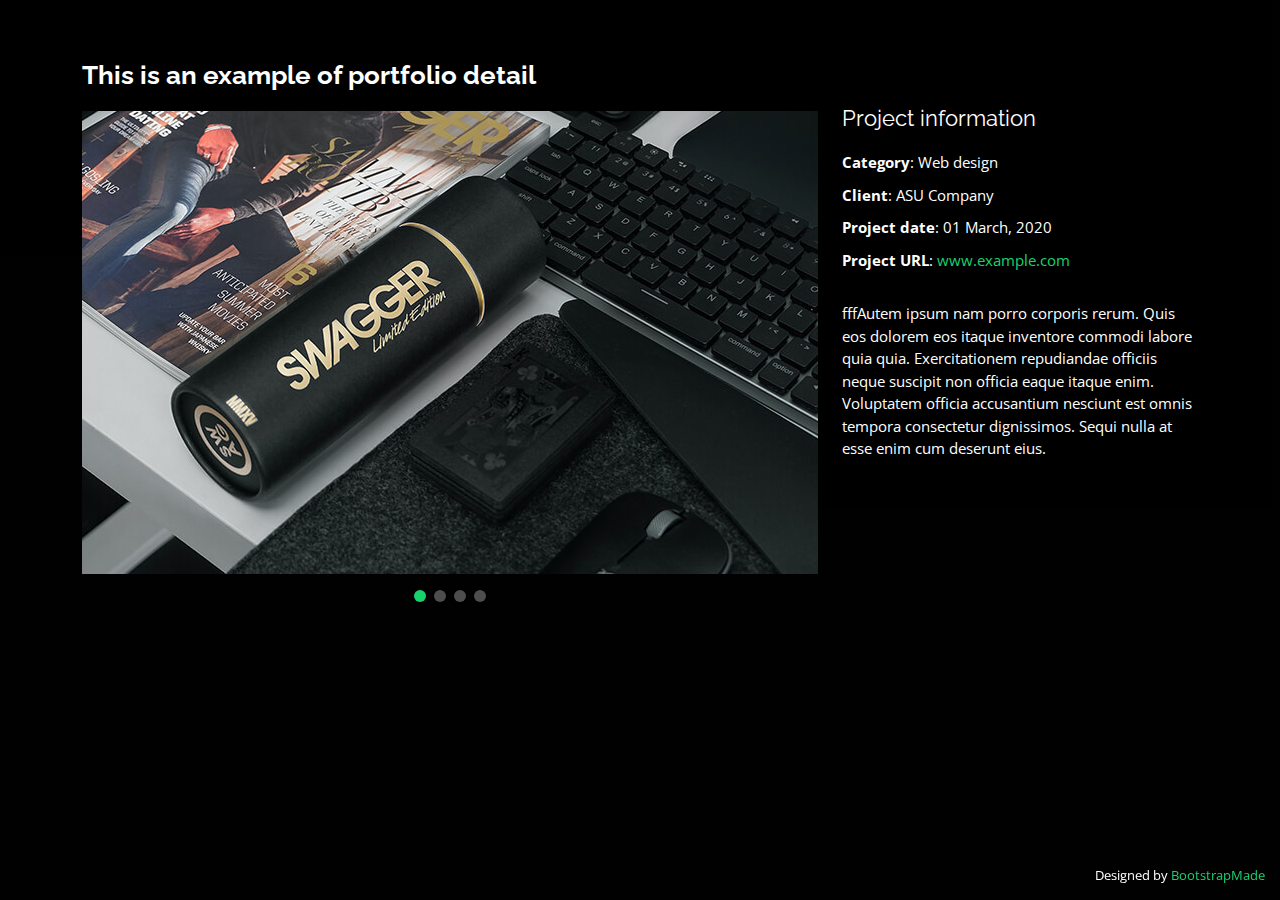
==== automaintlog-details.html @ ba8f483b "stub portfolio project pages" ====
<!DOCTYPE html>
<html lang="en">

<head>
  <meta charset="utf-8">
  <meta content="width=device-width, initial-scale=1.0" name="viewport">

  <title>Portfolio Details - Personal Bootstrap Template</title>
  <meta content="" name="description">
  <meta content="" name="keywords">

  <!-- Favicons -->
  <link href="assets/img/favicon.png" rel="icon">
  <link href="assets/img/apple-touch-icon.png" rel="apple-touch-icon">

  <!-- Google Fonts -->
  <link href="https://fonts.googleapis.com/css?family=Open+Sans:300,300i,400,400i,600,600i,700,700i|Raleway:300,300i,400,400i,500,500i,600,600i,700,700i|Poppins:300,300i,400,400i,500,500i,600,600i,700,700i" rel="stylesheet">

  <!-- Vendor CSS Files -->
  <link href="assets/vendor/bootstrap/css/bootstrap.min.css" rel="stylesheet">
  <link href="assets/vendor/bootstrap-icons/bootstrap-icons.css" rel="stylesheet">
  <link href="assets/vendor/boxicons/css/boxicons.min.css" rel="stylesheet">
  <link href="assets/vendor/glightbox/css/glightbox.min.css" rel="stylesheet">
  <link href="assets/vendor/remixicon/remixicon.css" rel="stylesheet">
  <link href="assets/vendor/swiper/swiper-bundle.min.css" rel="stylesheet">

  <!-- Template Main CSS File -->
  <link href="assets/css/style.css" rel="stylesheet">

  <!-- =======================================================
  * Template Name: Personal - v4.9.1
  * Template URL: https://bootstrapmade.com/personal-free-resume-bootstrap-template/
  * Author: BootstrapMade.com
  * License: https://bootstrapmade.com/license/
  ======================================================== -->
</head>

<body>

  <main id="main">

    <!-- ======= Portfolio Details ======= -->
    <div id="portfolio-details" class="portfolio-details">
      <div class="container">

        <div class="row">

          <div class="col-lg-8">
            <h2 class="portfolio-title">This is an example of portfolio detail</h2>

            <div class="portfolio-details-slider swiper">
              <div class="swiper-wrapper align-items-center">

                <div class="swiper-slide">
                  <img src="assets/img/portfolio/portfolio-details-1.jpg" alt="">
                </div>

                <div class="swiper-slide">
                  <img src="assets/img/portfolio/portfolio-details-2.jpg" alt="">
                </div>

                <div class="swiper-slide">
                  <img src="assets/img/portfolio/portfolio-details-3.jpg" alt="">
                </div>
                
                <div class="swiper-slide">
                    <img src="assets/img/portfolio/portfolio-details-3.jpg" alt="">
                  </div>

              </div>
              <div class="swiper-pagination"></div>
            </div>

          </div>

          <div class="col-lg-4 portfolio-info">
            <h3>Project information</h3>
            <ul>
              <li><strong>Category</strong>: Web design</li>
              <li><strong>Client</strong>: ASU Company</li>
              <li><strong>Project date</strong>: 01 March, 2020</li>
              <li><strong>Project URL</strong>: <a href="#">www.example.com</a></li>
            </ul>

            <p>
              fffAutem ipsum nam porro corporis rerum. Quis eos dolorem eos itaque inventore commodi labore quia quia. Exercitationem repudiandae officiis neque suscipit non officia eaque itaque enim. Voluptatem officia accusantium nesciunt est omnis tempora consectetur dignissimos. Sequi nulla at esse enim cum deserunt eius.
            </p>
          </div>

        </div>

      </div>
    </div><!-- End Portfolio Details -->

  </main><!-- End #main -->

  <div class="credits">
    <!-- All the links in the footer should remain intact. -->
    <!-- You can delete the links only if you purchased the pro version. -->
    <!-- Licensing information: https://bootstrapmade.com/license/ -->
    <!-- Purchase the pro version with working PHP/AJAX contact form: https://bootstrapmade.com/personal-free-resume-bootstrap-template/ -->
    Designed by <a href="https://bootstrapmade.com/">BootstrapMade</a>
  </div>

  <!-- Vendor JS Files -->
  <script src="assets/vendor/bootstrap/js/bootstrap.bundle.min.js"></script>
  <script src="assets/vendor/glightbox/js/glightbox.min.js"></script>
  <script src="assets/vendor/isotope-layout/isotope.pkgd.min.js"></script>
  <script src="assets/vendor/swiper/swiper-bundle.min.js"></script>
  <script src="assets/vendor/waypoints/noframework.waypoints.js"></script>
  <script src="assets/vendor/php-email-form/validate.js"></script>

  <!-- Template Main JS File -->
  <script src="assets/js/main.js"></script>

</body>

</html>
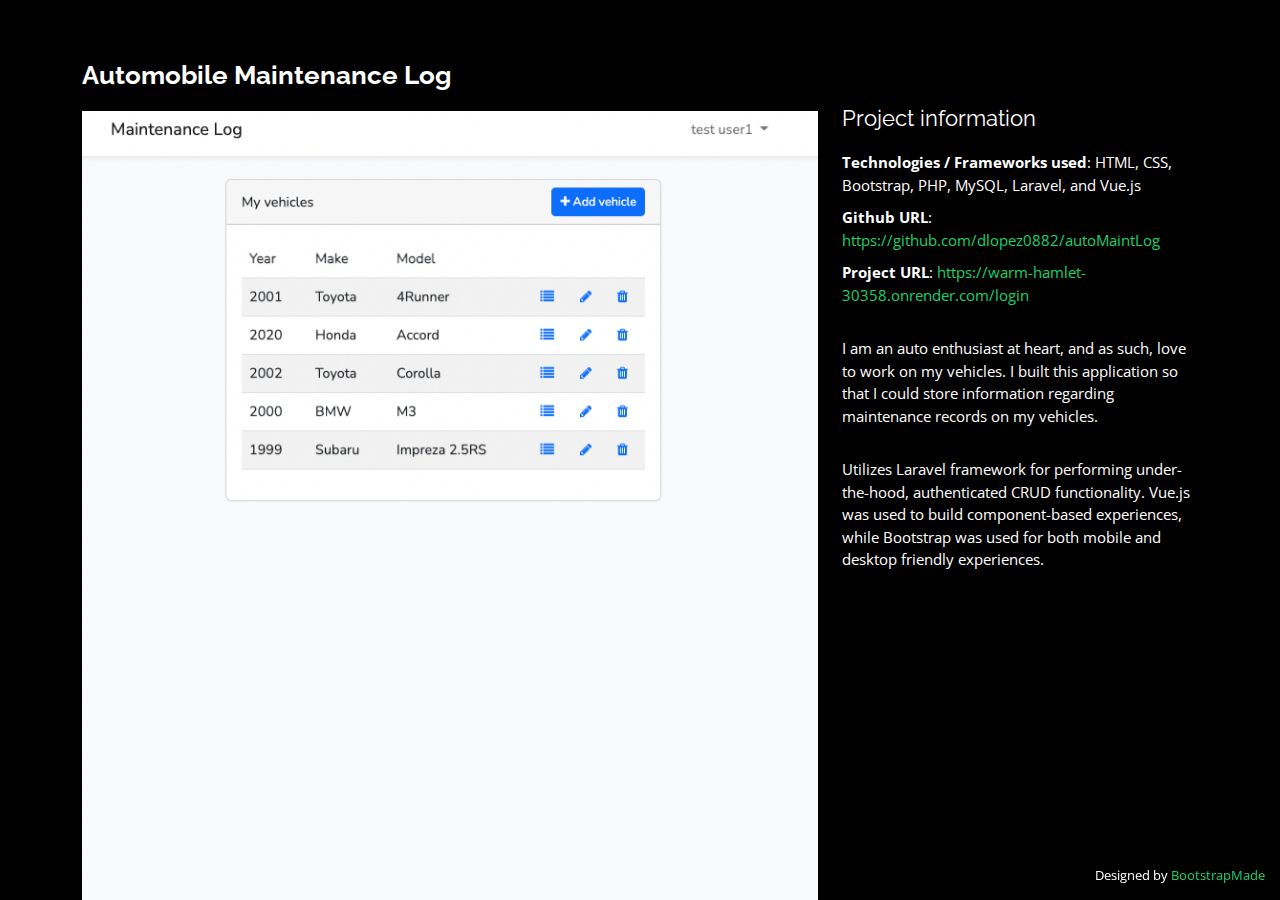
==== commit 5ba7b067: "details page for automaintlog project" ====
--- a/automaintlog-details.html
+++ b/automaintlog-details.html
@@ -5,7 +5,7 @@
   <meta charset="utf-8">
   <meta content="width=device-width, initial-scale=1.0" name="viewport">
 
-  <title>Portfolio Details - Personal Bootstrap Template</title>
+  <title>Automobile Maintenance Log - Project Details</title>
   <meta content="" name="description">
   <meta content="" name="keywords">
 
@@ -46,26 +46,26 @@
         <div class="row">
 
           <div class="col-lg-8">
-            <h2 class="portfolio-title">This is an example of portfolio detail</h2>
+            <h2 class="portfolio-title">Automobile Maintenance Log</h2>
 
             <div class="portfolio-details-slider swiper">
               <div class="swiper-wrapper align-items-center">
 
                 <div class="swiper-slide">
-                  <img src="assets/img/portfolio/portfolio-details-1.jpg" alt="">
+                  <img class="swiper-slide-image" src="assets/img/portfolio/automaintlog-portfolio-images/vehicles.png" alt="">
                 </div>
 
                 <div class="swiper-slide">
-                  <img src="assets/img/portfolio/portfolio-details-2.jpg" alt="">
+                  <img class="swiper-slide-image" src="assets/img/portfolio/automaintlog-portfolio-images/servicelog.png" alt="">
+                </div>
+                
+                <div class="swiper-slide">
+                  <img class="swiper-slide-image" src="assets/img/portfolio/automaintlog-portfolio-images/servicedetails.png" alt="">
                 </div>
 
                 <div class="swiper-slide">
-                  <img src="assets/img/portfolio/portfolio-details-3.jpg" alt="">
+                  <img class="swiper-slide-image" src="assets/img/portfolio/automaintlog-portfolio-images/newserviceitem.png" alt="">
                 </div>
-                
-                <div class="swiper-slide">
-                    <img src="assets/img/portfolio/portfolio-details-3.jpg" alt="">
-                  </div>
 
               </div>
               <div class="swiper-pagination"></div>
@@ -76,14 +76,16 @@
           <div class="col-lg-4 portfolio-info">
             <h3>Project information</h3>
             <ul>
-              <li><strong>Category</strong>: Web design</li>
-              <li><strong>Client</strong>: ASU Company</li>
-              <li><strong>Project date</strong>: 01 March, 2020</li>
-              <li><strong>Project URL</strong>: <a href="#">www.example.com</a></li>
+              <li><strong>Technologies / Frameworks used</strong>: HTML, CSS, Bootstrap, PHP, MySQL, Laravel, and Vue.js</li>
+              <li><strong>Github URL</strong>: <a href="https://github.com/dlopez0882/autoMaintLog">https://github.com/dlopez0882/autoMaintLog</a></li>
+              <li><strong>Project URL</strong>: <a href="https://warm-hamlet-30358.onrender.com/login">https://warm-hamlet-30358.onrender.com/login</a></li>
             </ul>
 
             <p>
-              fffAutem ipsum nam porro corporis rerum. Quis eos dolorem eos itaque inventore commodi labore quia quia. Exercitationem repudiandae officiis neque suscipit non officia eaque itaque enim. Voluptatem officia accusantium nesciunt est omnis tempora consectetur dignissimos. Sequi nulla at esse enim cum deserunt eius.
+              I am an auto enthusiast at heart, and as such, love to work on my vehicles. I built this application so that I could store information regarding maintenance records on my vehicles.
+            </p>
+            <p>
+              Utilizes Laravel framework for performing under-the-hood, authenticated CRUD functionality. Vue.js was used to build component-based experiences, while Bootstrap was used for both mobile and desktop friendly experiences.
             </p>
           </div>
 
--- a/assets/css/style.css
+++ b/assets/css/style.css
@@ -1116,6 +1116,19 @@
   background-color: #18d26e;
 }
 
+.swiper-slide-image {
+    width:100%;
+    height:auto;
+}
+
+.swiper-wrapper {
+    height:auto !important;
+}
+
+.swiper-slide {
+    height:auto !important;
+}
+
 /*--------------------------------------------------------------
 # Contact
 --------------------------------------------------------------*/
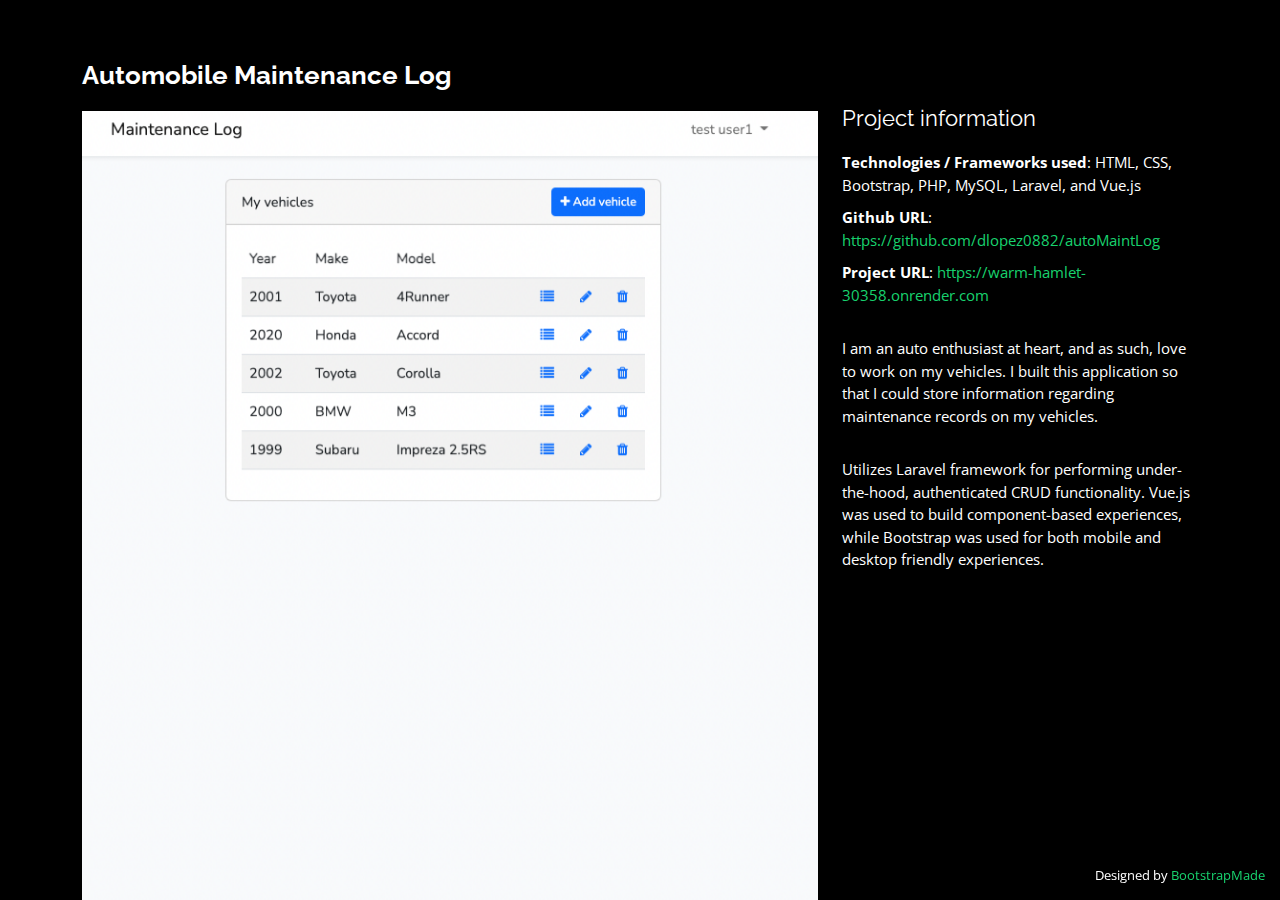
==== commit 29881bd7: "revise project url and set target attr for both links" ====
--- a/automaintlog-details.html
+++ b/automaintlog-details.html
@@ -77,8 +77,8 @@
             <h3>Project information</h3>
             <ul>
               <li><strong>Technologies / Frameworks used</strong>: HTML, CSS, Bootstrap, PHP, MySQL, Laravel, and Vue.js</li>
-              <li><strong>Github URL</strong>: <a href="https://github.com/dlopez0882/autoMaintLog">https://github.com/dlopez0882/autoMaintLog</a></li>
-              <li><strong>Project URL</strong>: <a href="https://warm-hamlet-30358.onrender.com/login">https://warm-hamlet-30358.onrender.com/login</a></li>
+              <li><strong>Github URL</strong>: <a href="https://github.com/dlopez0882/autoMaintLog" target="_blank">https://github.com/dlopez0882/autoMaintLog</a></li>
+              <li><strong>Project URL</strong>: <a href="https://warm-hamlet-30358.onrender.com" target="_blank">https://warm-hamlet-30358.onrender.com</a></li>
             </ul>
 
             <p>
